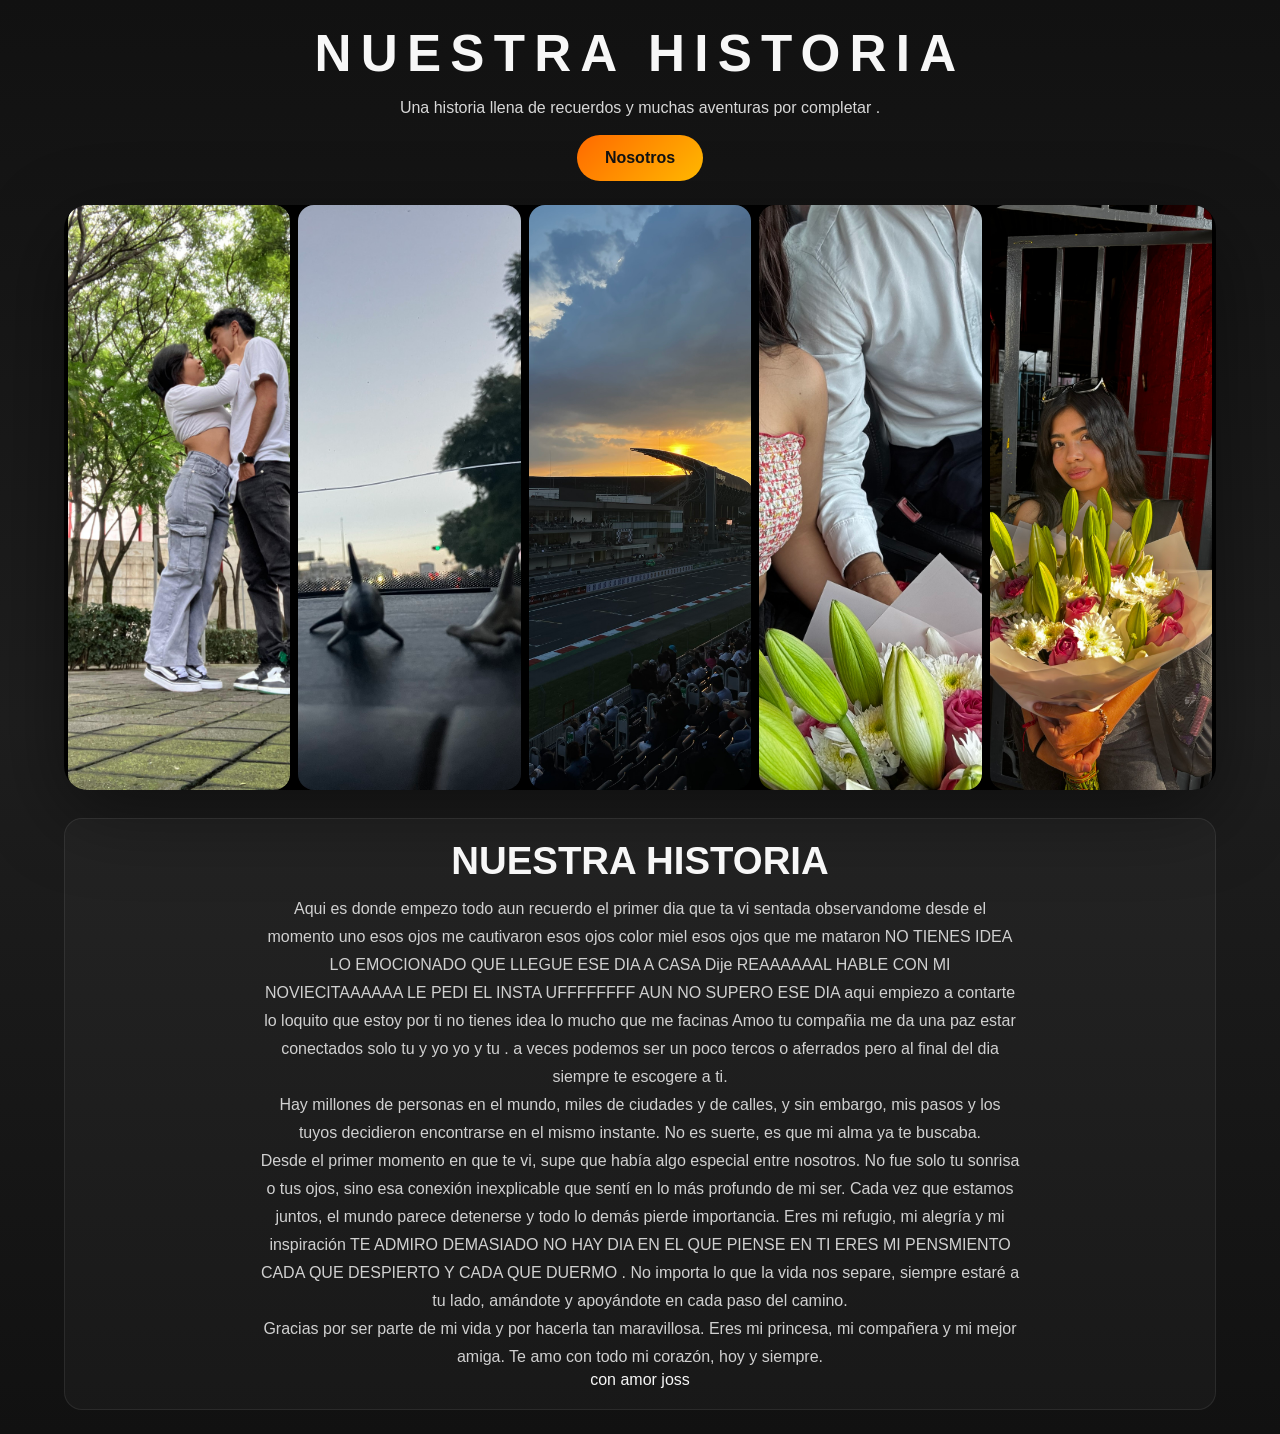
==== index.html @ 55373126 "Renombrar a index.html para GitHub Pages" ====
<!DOCTYPE html>
<html lang="es">
<head>
  <meta charset="UTF-8">
  <meta name="viewport" content="width=device-width, initial-scale=1.0">
  <title>Nuestra Historia</title>
  <link rel="stylesheet" href="nosotros.css">
</head>
<body>
  <audio id="background-music" autoplay loop muted>
    <source src="levitate-audio.mp3" type="audio/mpeg">
    Tu navegador no soporta el elemento de audio.
  </audio>
  <main class="page">
    <section class="hero">
      <h1>nuestra historia</h1>
      <p class="subtitle">Una historia llena de recuerdos y muchas aventuras por completar <strong></strong>.</p>
      <button id="play-music" class="music-button">Nosotros</button>
    </section>

    <section class="slider-wrapper">
      <div class="slider">
        <div class="track">
          <div class="slide"><img src="amor/27d1da00-6228-407b-931a-09cbe988ab41.JPEG" alt="Foto 1"></div>
          <div class="slide"><img src="amor/IMG_0082.JPEG" alt="Foto 2"></div>
          <div class="slide"><img src="amor/IMG_0397.JPEG" alt="Foto 3"></div>
          <div class="slide"><img src="amor/IMG_0590.JPEG" alt="Foto 4"></div>
          <div class="slide"><img src="amor/IMG_0637.JPEG" alt="Foto 5"></div>
          <div class="slide"><img src="amor/IMG_0882.JPEG" alt="Foto 6"></div>
          <div class="slide"><img src="amor/IMG_0888.JPEG" alt="Foto 7"></div>
          <div class="slide"><img src="amor/IMG_0923.JPEG" alt="Foto 8"></div>
          <div class="slide"><img src="amor/IMG_0942.JPEG" alt="Foto 9"></div>
          <div class="slide"><img src="amor/IMG_0983.JPEG" alt="Foto 10"></div>
          <div class="slide"><img src="amor/IMG_1919.JPEG" alt="Foto 11"></div>
        </div>
      </div>
    </section>

    <section class="story">
      <h2>nuestra historia</h2>
      <p>Aqui es donde empezo todo aun recuerdo el primer dia que ta vi sentada observandome desde el momento uno esos ojos me cautivaron
        esos ojos color miel esos ojos que me mataron 
        NO TIENES IDEA LO EMOCIONADO QUE LLEGUE ESE DIA A CASA Dije REAAAAAAL HABLE CON MI NOVIECITAAAAAA LE PEDI EL INSTA 
        UFFFFFFFF AUN NO SUPERO ESE DIA 
         aqui empiezo a contarte lo loquito que estoy por ti no tienes idea lo mucho que me facinas 
        Amoo tu compañia me da una paz estar conectados solo tu y yo yo y tu .
      a veces podemos ser un poco tercos o aferrados pero al final del dia siempre te escogere a ti.
      </p>
    <p>Hay millones de personas en el mundo,
        miles de ciudades y de calles,
        y sin embargo, mis pasos y los tuyos
        decidieron encontrarse en el mismo instante.
        No es suerte, es que mi alma ya te buscaba.
    </p>
<p>Desde el primer momento en que te vi, supe que había algo especial entre nosotros. No fue solo tu sonrisa o tus ojos, sino esa conexión inexplicable 
  que sentí en lo más profundo de mi ser. Cada vez que estamos juntos, el mundo parece detenerse y todo lo demás pierde importancia. Eres mi refugio,
   mi alegría y mi inspiración TE ADMIRO DEMASIADO NO HAY DIA EN EL QUE PIENSE EN TI ERES MI PENSMIENTO CADA QUE DESPIERTO
   Y CADA QUE DUERMO . No importa lo que la vida nos separe, siempre estaré a tu lado, amándote y apoyándote en cada paso del camino.</p> 
   <P>Gracias por ser parte de mi vida y por hacerla tan maravillosa. Eres mi princesa, mi compañera y mi mejor amiga. Te amo con todo mi corazón, hoy y siempre.</P>
   <p\\>con amor joss</p> </section>
  </main>
  <script>
    const audio = document.getElementById('background-music');
    const button = document.getElementById('play-music');

    button.addEventListener('click', () => {
      audio.muted = false;
      audio.volume = 0.75;
      audio.play().catch(() => {
        alert('Haz clic de nuevo o revisa que el archivo levitate-audio.mp3 exista en la carpeta.');
      });
      button.textContent = 'Música activada';
      button.disabled = true;
    });
  </script>
</body>
</html>
---- nosotros.css ----
* {
  box-sizing: border-box;
}

body {
  margin: 0;
  min-height: 100vh;
  font-family: Arial, Helvetica, sans-serif;
  background: linear-gradient(180deg, #111 0%, #1e1e1e 50%, #111 100%);
  color: #f7f7f7;
}

.page {
  max-width: 1200px;
  margin: 0 auto;
  padding: 24px;
}

.hero {
  text-align: center;
  margin-bottom: 24px;
}

.hero h1 {
  margin: 0;
  font-size: clamp(2rem, 4vw, 4rem);
  text-transform: uppercase;
  letter-spacing: 0.18em;
}

.subtitle {
  margin: 16px auto 0;
  max-width: 760px;
  color: #d8d8d8;
}

.music-button {
  margin-top: 18px;
  padding: 14px 28px;
  border: none;
  border-radius: 999px;
  background: linear-gradient(135deg, #ff6a00 0%, #ffb800 100%);
  color: #111;
  font-size: 1rem;
  font-weight: 700;
  cursor: pointer;
  transition: transform 0.25s ease, box-shadow 0.25s ease;
}

.music-button:hover {
  transform: translateY(-2px);
  box-shadow: 0 18px 34px rgba(255, 184, 0, 0.25);
}

.music-button:disabled {
  opacity: 0.65;
  cursor: default;
}

.slider-wrapper {
  overflow: hidden;
  border-radius: 24px;
  box-shadow: 0 24px 80px rgba(0, 0, 0, 0.45);
  max-width: 100%;
  height: 65vh;
}

.slider {
  overflow: hidden;
  width: 100%;
  height: 100%;
}

.track {
  display: flex;
  height: 100%;
  animation: slide 33s linear infinite;
}

.slide {
  flex: 0 0 20%;
  display: flex;
  align-items: center;
  justify-content: center;
  background: #000;
  height: 100%;
  overflow: hidden;
  padding: 0 4px;
}

.slide img {
  width: 100%;
  height: 100%;
  object-fit: cover;
  display: block;
  border-radius: 16px;
}

.story {
  text-align: center;
  margin-top: 28px;
  padding: 20px 12px;
  background: rgba(255, 255, 255, 0.03);
  border: 1px solid rgba(255, 255, 255, 0.08);
  border-radius: 18px;
}

.story h2 {
  margin: 0 0 12px;
  font-size: clamp(1.6rem, 3vw, 2.6rem);
  text-transform: uppercase;
}

.story p {
  margin: 0;
  color: #d0d0d0;
  max-width: 760px;
  margin-left: auto;
  margin-right: auto;
  line-height: 1.75;
  font-family: 'Segoe UI', Tahoma, Geneva, Verdana, sans-serif;
  font-size: clamp(1rem, 1.05vw, 1.08rem);
}

@keyframes slide {
  0% {
    transform: translateX(0%);
  }
  100% {
    transform: translateX(-90.909%);
  }
}
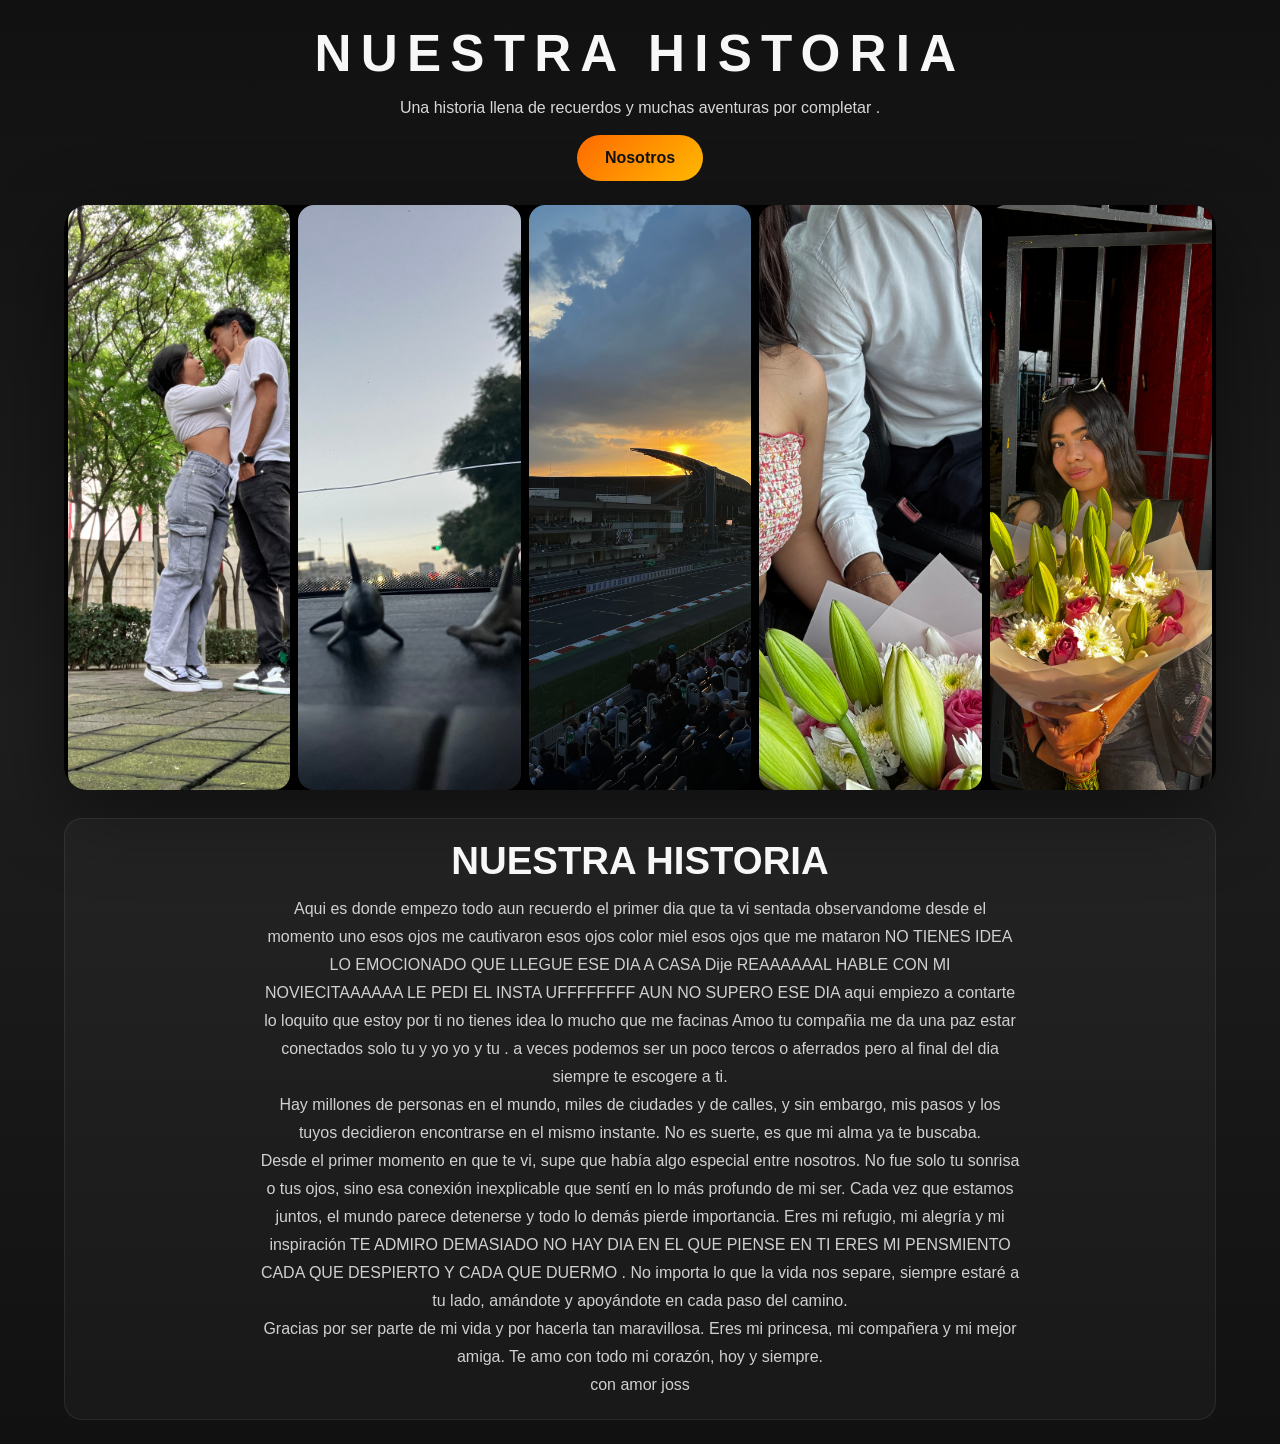
==== commit 83599825: "Detalle1" ====
--- a/index.html
+++ b/index.html
@@ -21,6 +21,18 @@
     <section class="slider-wrapper">
       <div class="slider">
         <div class="track">
+          <div class="slide"><img src="amor/27d1da00-6228-407b-931a-09cbe988ab41.JPEG" alt="Foto 1"></div>
+          <div class="slide"><img src="amor/IMG_0082.JPEG" alt="Foto 2"></div>
+          <div class="slide"><img src="amor/IMG_0397.JPEG" alt="Foto 3"></div>
+          <div class="slide"><img src="amor/IMG_0590.JPEG" alt="Foto 4"></div>
+          <div class="slide"><img src="amor/IMG_0637.JPEG" alt="Foto 5"></div>
+          <div class="slide"><img src="amor/IMG_0882.JPEG" alt="Foto 6"></div>
+          <div class="slide"><img src="amor/IMG_0888.JPEG" alt="Foto 7"></div>
+          <div class="slide"><img src="amor/IMG_0923.JPEG" alt="Foto 8"></div>
+          <div class="slide"><img src="amor/IMG_0942.JPEG" alt="Foto 9"></div>
+          <div class="slide"><img src="amor/IMG_0983.JPEG" alt="Foto 10"></div>
+          <div class="slide"><img src="amor/IMG_1919.JPEG" alt="Foto 11"></div>
+          <!-- Slides are duplicated for a seamless infinite scroll effect -->
           <div class="slide"><img src="amor/27d1da00-6228-407b-931a-09cbe988ab41.JPEG" alt="Foto 1"></div>
           <div class="slide"><img src="amor/IMG_0082.JPEG" alt="Foto 2"></div>
           <div class="slide"><img src="amor/IMG_0397.JPEG" alt="Foto 3"></div>
@@ -56,8 +68,8 @@
   que sentí en lo más profundo de mi ser. Cada vez que estamos juntos, el mundo parece detenerse y todo lo demás pierde importancia. Eres mi refugio,
    mi alegría y mi inspiración TE ADMIRO DEMASIADO NO HAY DIA EN EL QUE PIENSE EN TI ERES MI PENSMIENTO CADA QUE DESPIERTO
    Y CADA QUE DUERMO . No importa lo que la vida nos separe, siempre estaré a tu lado, amándote y apoyándote en cada paso del camino.</p> 
-   <P>Gracias por ser parte de mi vida y por hacerla tan maravillosa. Eres mi princesa, mi compañera y mi mejor amiga. Te amo con todo mi corazón, hoy y siempre.</P>
-   <p\\>con amor joss</p> </section>
+   <p>Gracias por ser parte de mi vida y por hacerla tan maravillosa. Eres mi princesa, mi compañera y mi mejor amiga. Te amo con todo mi corazón, hoy y siempre.</p>
+   <p>con amor joss</p> </section>
   </main>
   <script>
     const audio = document.getElementById('background-music');
--- a/nosotros.css
+++ b/nosotros.css
@@ -74,7 +74,8 @@
 .track {
   display: flex;
   height: 100%;
-  animation: slide 33s linear infinite;
+  /* Animation updated for seamless loop with duplicated slides */
+  animation: slide-desktop 66s linear infinite;
 }
 
 .slide {
@@ -122,11 +123,73 @@
   font-size: clamp(1rem, 1.05vw, 1.08rem);
 }
 
-@keyframes slide {
-  0% {
-    transform: translateX(0%);
+@keyframes slide-desktop {
+  from {
+    transform: translateX(0);
   }
-  100% {
-    transform: translateX(-90.909%);
+  to {
+    /* Move by the width of the original 11 slides (11 * 20% = 220%) */
+    transform: translateX(-220%);
   }
 }
+
+@keyframes slide-tablet {
+  from {
+    transform: translateX(0);
+  }
+  to {
+    /* 11 slides * 33.333% = ~366.67% */
+    transform: translateX(-366.67%);
+  }
+}
+
+@keyframes slide-mobile {
+  from {
+    transform: translateX(0);
+  }
+  to {
+    /* 11 slides * 50% = 550% */
+    transform: translateX(-550%);
+  }
+}
+
+/* --- Responsive Adjustments --- */
+
+@media (max-width: 1024px) {
+  .slider-wrapper {
+    height: 55vh;
+  }
+
+  .slide {
+    flex: 0 0 33.333%; /* 3 slides visible */
+  }
+
+  .track {
+    animation-name: slide-tablet;
+  }
+}
+
+@media (max-width: 768px) {
+  .page {
+    padding: 16px;
+  }
+
+  .slider-wrapper {
+    height: 45vh;
+    border-radius: 18px;
+  }
+
+  .slide {
+    flex: 0 0 50%; /* 2 slides visible */
+  }
+
+  .track {
+    animation-name: slide-mobile;
+    animation-duration: 80s; /* Adjust speed for fewer slides */
+  }
+
+  .story {
+    margin-top: 24px;
+    padding: 16px;
+  }
+}
